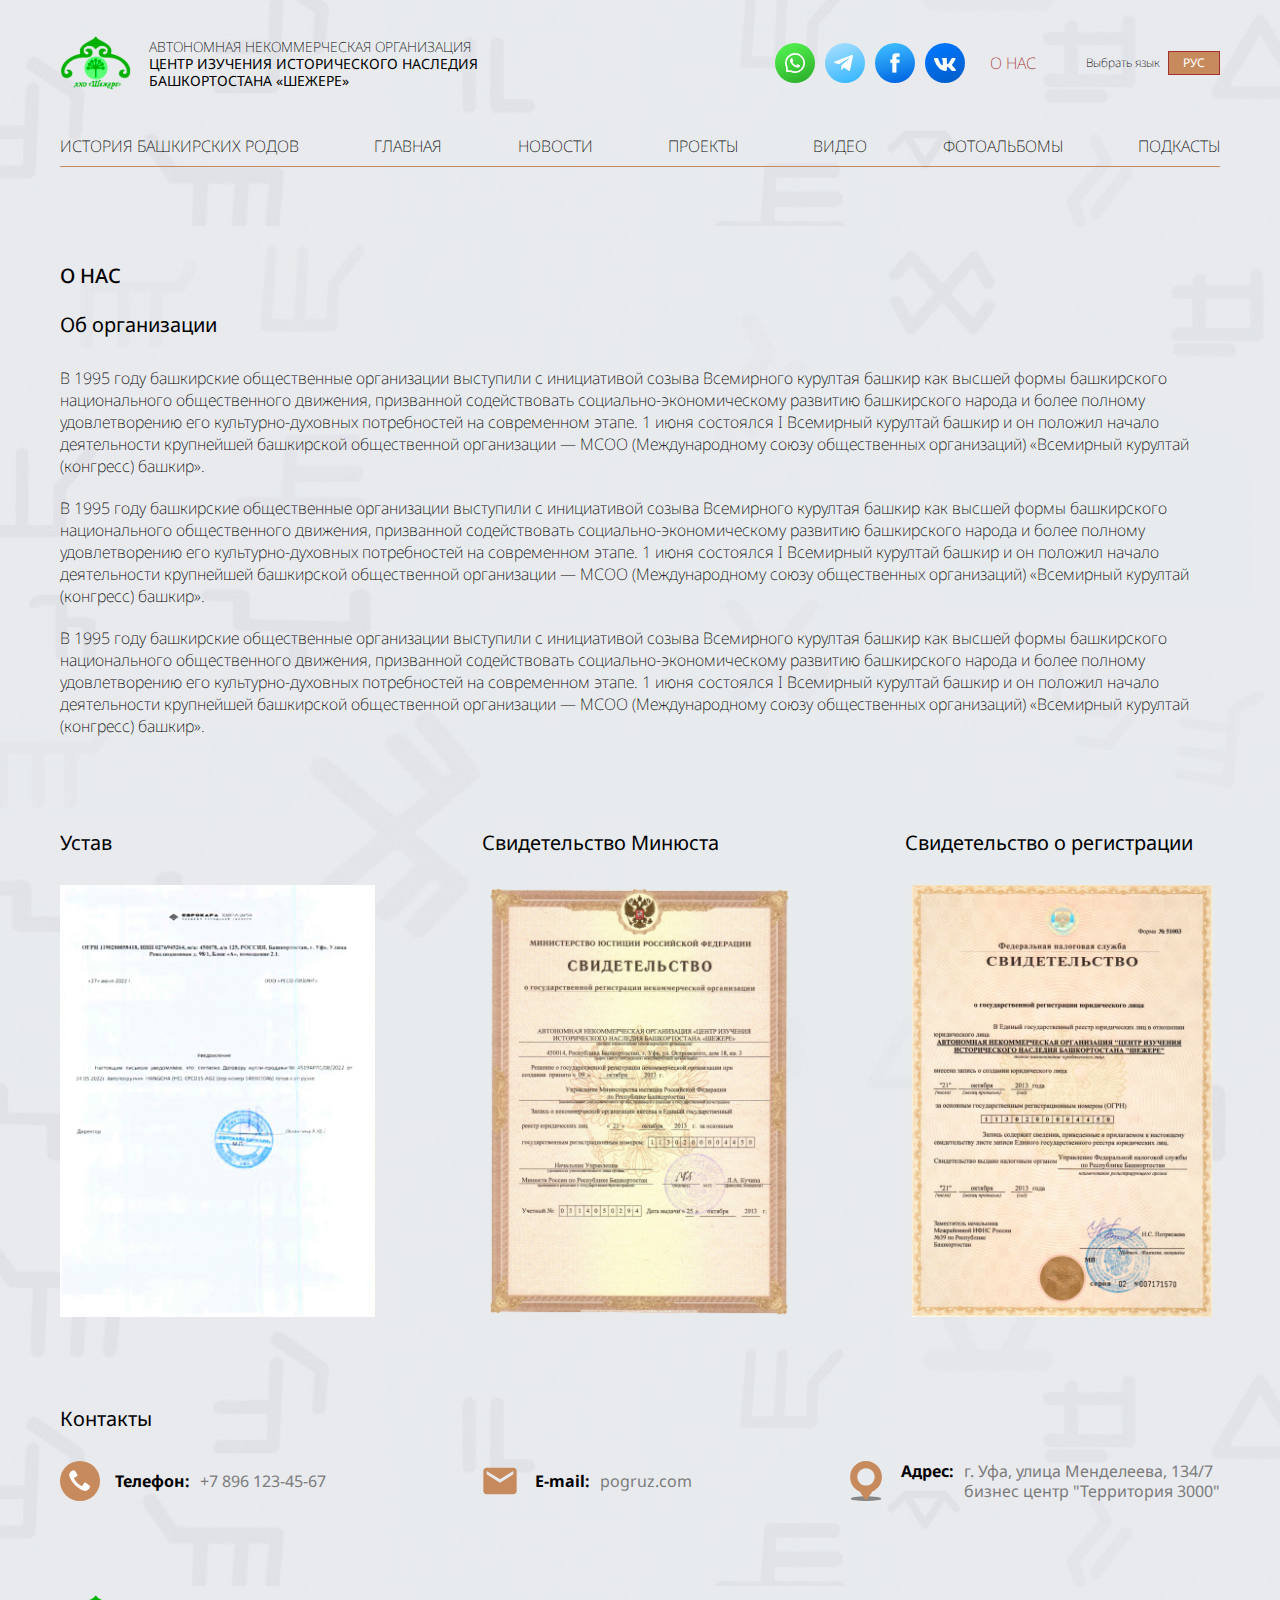
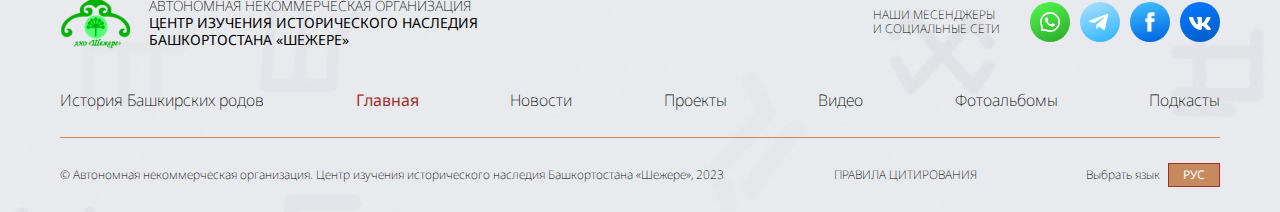
==== about.html @ 51e527a5 "Add files via upload" ====
<!DOCTYPE html>
<html lang="en">
<head>

    <title>Шежере</title>
    <meta content="width=device-width,maximum-scale=1,initial-scale=1,user-scalable=0" name="viewport">
    <meta http-equiv="Content-Type" content="text/html;charset=UTF-8" />
    <meta name="author" content="" />
    <meta name="description" content="" />
    <meta name="keywords" content="" /> 
    
    <link rel="stylesheet" href="css/main.css" media="all"/>
    <link rel="stylesheet" href="css/swiper-bundle.min.css" media="all"/>
    <link rel="stylesheet" href="css/responsive.css" media="all"/>

    <link href="favicon.ico" rel="shortcut icon"/>

</head>

<body>  

    <!-- wrapper Start -->
    <div class="wrapper">
        <!-- header Start -->
        <header class="header">
            <div class="container">
                <div class="header__top-panel">
                    <div class="logo">
                        <a href="#">
                            <span class="logo__img">
                                <img src="img/bg/logo.svg" alt="Шежере">
                            </span>
                            <span class="logo__description">
                                <span>Автономная некоммерческая организация</span>
                                <strong>Центр изучения исторического наследия<br> Башкортостана «Шежере»</strong>
                            </span>
                        </a>
                    </div>
                    <div class="header__right-col">
                        <ul class="social">
                            <li>
                                <a href="#">
                                    <img src="img/bg/whatsapp.svg" alt="whatsapp">
                                </a>
                            </li>
                            <li>
                                <a href="#">
                                    <img src="img/bg/telegram.svg" alt="telegram">
                                </a>
                            </li>
                            <li>
                                <a href="#">
                                    <img src="img/bg/facebook.svg" alt="facebook">
                                </a>
                            </li>
                            <li>
                                <a href="#">
                                    <img src="img/bg/vkontakte.svg" alt="vkontakte">
                                </a>
                            </li>
                        </ul>
                        <a href="#" class="header__link active">О нас</a>
                        <dl class="language">
                            <dt>Выбрать язык</dt>
                            <dd>
                                <a href="#">Рус</a>
                            </dd>
                        </dl>
                    </div>
                </div>
                <nav class="main-nav">
                    <ul>
                        <li>
                            <a href="#">История Башкирских родов</a>
                        </li>
                        <li>
                            <a href="#">Главная</a>
                        </li>
                        <li>
                            <a href="#">Новости</a>
                        </li>
                        <li>
                            <a href="#">Проекты</a>
                        </li>
                        <li>
                            <a href="#">Видео</a>
                        </li>
                        <li>
                            <a href="#">Фотоальбомы</a>
                        </li>
                        <li>
                            <a href="#">Подкасты</a>
                        </li>
                    </ul>
                </nav>
            </div>
        </header>
        <!-- header end -->
        <!-- page Start -->
        <main class="page">
            <div class="container">
                <h1 class="title">О нас</h1>
                <h2 class="small-title">Об организации</h2>
                <p>В 1995 году башкирские общественные организации выступили с инициативой созыва Всемирного курултая башкир как высшей формы башкирского национального общественного движения, призванной содействовать социально-экономическому развитию башкирского народа и более полному удовлетворению его культурно-духовных потребностей на современном этапе. 1 июня состоялся I Всемирный курултай башкир и он положил начало деятельности крупнейшей башкирской общественной организации — МСОО (Международному союзу общественных организаций) «Всемирный курултай (конгресс) башкир».</p>
                <p>В 1995 году башкирские общественные организации выступили с инициативой созыва Всемирного курултая башкир как высшей формы башкирского национального общественного движения, призванной содействовать социально-экономическому развитию башкирского народа и более полному удовлетворению его культурно-духовных потребностей на современном этапе. 1 июня состоялся I Всемирный курултай башкир и он положил начало деятельности крупнейшей башкирской общественной организации — МСОО (Международному союзу общественных организаций) «Всемирный курултай (конгресс) башкир».</p>
                <p class="indent-bt-big">В 1995 году башкирские общественные организации выступили с инициативой созыва Всемирного курултая башкир как высшей формы башкирского национального общественного движения, призванной содействовать социально-экономическому развитию башкирского народа и более полному удовлетворению его культурно-духовных потребностей на современном этапе. 1 июня состоялся I Всемирный курултай башкир и он положил начало деятельности крупнейшей башкирской общественной организации — МСОО (Международному союзу общественных организаций) «Всемирный курултай (конгресс) башкир».</p>
                </p>
                <div class="documents">
                    <div class="document">
                        <h3 class="small-title">Устав</h2>
                        <div class="document__photo">
                            <a href="#">
                                <img src="img/src/document-img-1.jpg" alt="Устав">
                            </a>
                        </div>
                    </div>
                    <div class="document">
                        <h3 class="small-title">Свидетельство Минюста</h2>
                        <div class="document__photo">
                            <a href="#">
                                <img src="img/src/document-img-2.png" alt="Свидетельство Минюста">
                            </a>
                        </div>
                    </div>
                    <div class="document">
                        <h3 class="small-title">Свидетельство о регистрации</h2>
                        <div class="document__photo">
                            <a href="#">
                                <img src="img/src/document-img-3.png" alt="Свидетельство о регистрации">
                            </a>
                        </div>
                    </div>
                </div>
                <h2 class="small-title">Контакты</h2>
                <div class="contacts">
                    <div class="contact-item">
                        <div class="contact-item__icon">
                            <img src="img/bg/phone.svg" alt="icon">
                        </div>
                        <dl class="contact-item__text">
                            <dt>Телефон:</dt>
                            <dd>
                                <a href="tel:+7 896 123-45-67">+7 896 123-45-67</a>
                            </dd>
                        </dl>
                    </div>
                    <div class="contact-item">
                        <div class="contact-item__icon">
                            <img src="img/bg/mail.svg" alt="icon">
                        </div>
                        <dl class="contact-item__text">
                            <dt>E-mail:</dt>
                            <dd>
                                <a href="mailto:pogruz.com">pogruz.com</a>
                            </dd>
                        </dl>
                    </div>
                    <div class="contact-item">
                        <div class="contact-item__icon">
                            <img src="img/bg/address.svg" alt="icon">
                        </div>
                        <dl class="contact-item__text">
                            <dt>Адрес:</dt>
                            <dd>г. Уфа, улица Менделеева, 134/7<br> бизнес центр "Территория 3000"</dd>
                        </dl>
                    </div>
                </div>
            </div>
        </main>
        <!-- page end -->
        <!-- footer Sart -->
        <footer class="footer">
            <div class="container">
                <div class="footer__top-panel">
                    <div class="logo">
                        <a href="#">
                            <span class="logo__img">
                                <img src="img/bg/logo.svg" alt="Шежере">
                            </span>
                            <span class="logo__description">
                                <span>Автономная некоммерческая организация</span>
                                <strong>Центр изучения исторического наследия<br> Башкортостана «Шежере»</strong>
                            </span>
                        </a>
                    </div>
                    <dl class="social-wrap">
                        <dt>Наши месенджеры<br> и социальные сети</dt>
                        <dd>
                            <ul class="social">
                                <li>
                                    <a href="#">
                                        <img src="img/bg/whatsapp.svg" alt="whatsapp">
                                    </a>
                                </li>
                                <li>
                                    <a href="#">
                                        <img src="img/bg/telegram.svg" alt="telegram">
                                    </a>
                                </li>
                                <li>
                                    <a href="#">
                                        <img src="img/bg/facebook.svg" alt="facebook">
                                    </a>
                                </li>
                                <li>
                                    <a href="#">
                                        <img src="img/bg/vkontakte.svg" alt="vkontakte">
                                    </a>
                                </li>
                            </ul>
                        </dd>
                    </dl>
                </div>
                <nav class="footer__nav">
                    <ul>
                        <li>
                            <a href="#">История Башкирских родов</a>
                        </li>
                        <li class="active">
                            <a href="#">Главная</a>
                        </li>
                        <li>
                            <a href="#">Новости</a>
                        </li>
                        <li>
                            <a href="#">Проекты</a>
                        </li>
                        <li>
                            <a href="#">Видео</a>
                        </li>
                        <li>
                            <a href="#">Фотоальбомы</a>
                        </li>
                        <li>
                            <a href="#">Подкасты</a>
                        </li>
                    </ul>
                </nav>
                <div class="footer__bottom-panel">
                    <span class="copy">© Автономная некоммерческая организация. Центр изучения исторического наследия Башкортостана «Шежере», 2023</span>
                    <a href="#" class="footer__link">Правила цитирования</a>
                    <dl class="language">
                        <dt>Выбрать язык</dt>
                        <dd>
                            <a href="#">Рус</a>
                        </dd>
                    </dl>
                </div>
            </div>
        </footer>
        <!-- footer end -->
    </div>   
    <!-- wrapper end -->

    <!-- jQuery libs -->
    <script type="text/javascript" src="js/jquery.min.js"></script>

    <!-- Plugin scripts -->
    <script type="text/javascript" src="js/swiper-bundle.min.js"></script>

    <!-- Scripts -->
    <script type="text/javascript" src="js/scripts.js"></script>

</body>

</html>
---- css/main.css ----
/* fonts */
@import url('https://fonts.googleapis.com/css2?family=Noto+Sans:wght@200;300;400;500;700&display=swap');

/* reset */
*,
*::before,
*::after {
  box-sizing: border-box;
  }

body,
h1,
h2,
h3,
h4,
p,
ul,
ol,
li,
figure,
figcaption,
blockquote,
dl,
dd {
  margin: 0;
  padding: 0;
  }

body {
  scroll-behavior: smooth;
  text-rendering: optimizeSpeed;
  line-height: 1.5;
  }

ul[class],
ol[class] {
  list-style: none;
  }

a:not([class]) {
  text-decoration-skip-ink: auto;
  text-decoration: none;
  }

a {
  color: #A3302C;
  text-decoration: none;
  transition: color .3s linear;
  }

a:hover { 
  color: #000;
  }

a:focus,
a:hover,
a:active { 
  outline: none !important;
  }

p { 
  margin: 0 0 20px;
  color: #000;
  font-size: 16px;
  line-height: 22px;
  }

p.indent-bt-big { 
  margin: 0 0 94px;
  }

b, strong { 
  font-weight: 700;
  }

button { 
  margin: 0;
  padding: 0;
  vertical-align: top;
  border: 0;
  background: none;
  border-radius: 0;
  }

button:focus,
button:hover,
button:active { 
  outline: none !important;
  }

img {
  max-width: 100%;
  display: block;
  }

article > * + * {
  margin-top: 1em;
  }

input,
button,
textarea,
select {
  font: inherit;
  }

input:focus,
input:hover,
input:active { 
  outline: none !important;
  }

fieldset { 
  margin: 0 0 20px;
  padding: 0;
  border: 0;
  }

fieldset:last-child { 
  margin: 0;
  }

iframe { vertical-align: top; }

hr { 
  margin: 15px 0;
  width: 100%;
  height: 1px;
  border: 0;
  background: #e5ecdd;
  }

@media (prefers-reduced-motion: reduce) {
  * {
    animation-duration: 0.01ms !important;
    animation-iteration-count: 1 !important;
    transition-duration: 0.01ms !important;
    scroll-behavior: auto !important;
    }
  }

.text-left { text-align: left; }

.text-center { text-align: center; }

.text-right { text-align: right; }

/* container */
.container {
  margin-right: auto;
  margin-left: auto;
  padding-right: 15px;
  padding-left: 15px;
  width: 100%;
  }

@media (min-width: 767px) {
  .container {
    max-width: 767px;
    }
  }

@media (min-width: 1024px) {
  .container {
    max-width: 1024px;
    }
  }

@media (min-width: 1190px) {
  .container {
    max-width: 1190px;
    }
  }

/* body */
body { 
  min-width: 320px;
  color: #000;
  font: 16px 'Noto Sans', sans-serif;
  font-weight: 200;
  line-height: 20px;
  -webkit-text-size-adjust: none;
  -moz-text-size-adjust: none;
  -ms-text-size-adjust: none;
  text-size-adjust: none;
  }

/* wrapper */
.wrapper { 
  background: url(../img/bg/site-bg.jpg) center repeat;
  overflow: hidden;
  }

/* header__top-panel */
.header__top-panel { 
  display: flex;
  justify-content: space-between;
  align-items: center;
  margin: 0 0 45px;
  padding: 35px 0 0;
  }

/* logo */
.logo a { 
  display: flex;
  align-items: center;
  color: #000;
  font-size: 14px;
  text-transform: uppercase;
  line-height: 17px;
  }

.logo__img { 
  flex-shrink: 0;
  margin: 0 17px 0 0;
  }

.logo__img img { 
  width: 100%;
  }

.logo__description span { 
  display: block;
  font-weight: 200;
  }

.logo__description strong { 
  display: block;
  font-weight: 400;
  }

/* header__mob-btn */
.header__mob-btn { 
  display: none;
  }

/* header__right-col */
.header__right-col { 
  display: flex;
  align-items: center;
  }

/* social */
.social { 
  display: flex;
  gap: 0 10px;
  }

.header__right-col .social { 
  margin: 0 25px 0 0;
  }

.social li { 
  width: 40px;
  }

.social a { 
  transition: .3s opacity;
  }

.social a:hover { 
  opacity: 0.8;
  }

.social img { 
  width: 100%;
  }

/* header__link */
.header__link { 
  display: block;
  color: #000;
  font-size: 16px;
  text-transform: uppercase;
  line-height: 20px;
  }

.header__right-col .header__link { 
  margin: 0 50px 0 0;
  }

.header__link:hover { 
  color: #A3302C;
  }

.header__link.active { 
  color: #A3302C;
  }

/* language */
.language { 
  display: flex;
  align-items: center;
  gap: 0 8px;
  }

.language dt { 
  font-size: 12px;
  font-weight: 200;
  }

.language dd { 
  padding: 4px 14px;
  color: #fff;
  font-size: 12px;
  font-weight: 400;
  text-transform: uppercase;
  line-height: 14px;
  border: 1px solid #A3302C;
  background: #C78A5D;
  }

.language dd a { 
  color: #fff;
  }

/* main-nav */
.main-nav { 
  padding: 0 0 10px;
  border-bottom: 1px solid #C78A5D;
  }

.main-nav ul { 
  display: flex;
  justify-content: space-between;
  align-items: center;
  list-style: none;
  }

.main-nav li { 
  position: relative;
  font-size: 16px;
  text-transform: uppercase;
  line-height: 20px;
  }

.main-nav li:after { 
  position: absolute;
  display: block;
  width: 100%;
  height: 13px;
  left: 0;
  bottom: -17px;
  background: #A3302C;
  content: "";
  opacity: 0;
  transition: .3s opacity;
  }

.main-nav li:hover:after,
.main-nav li.active:after { 
  opacity: 1;
  }

.main-nav a { 
  color: #000;
  }

/* page */
.page { 
  padding: 97px 0 93px;
  }

/* col-wrap */
.col-wrap { 
  display: flex;
  }

/* sidebar */
.sidebar { 
  flex-shrink: 0;
  margin: 0 25px 0 0;
  width: 304px;
  }

.sidebar_big-size { 
  margin: 0 45px 0 0;
  width: 345px;
  }

/* title */
.title { 
  margin: 0 0 25px;
  font-size: 20px;
  font-weight: 500;
  text-transform: uppercase;
  line-height: 24px;
  }

.title_indent-bt-big { 
  margin: 0 0 60px;
  }

/* small-title */
.small-title { 
  margin: 0 0 30px;
  font-size: 20px;
  font-weight: 400;
  line-height: 24px;
  }

/* link-panel */
.link-panel { 
  display: flex;
  justify-content: flex-end;
  margin: 0 0 65px;
  }

.link-panel_indent-bt-sm { 
  margin: 0 0 26px;
  }

.link-panel_indent-bt-none { 
  margin: 0;
  }

/* gl-link */
.gl-link { 
  position: relative;
  display: inline-block;
  vertical-align: top;
  color: #000;
  font-size: 12px;
  font-weight: 200;
  line-height: 14px;
  }

.gl-link:after { 
  position: absolute;
  display: block;
  width: 100%;
  height: 1px;
  left: 0;
  bottom: -5px;
  background: #C78A5D;
  content: "";
  transition: .3s opacity;
  }

.gl-link:hover:after { 
  opacity: 0;
  }

/* news */
.news { 
  margin: 0 0 15px;
  }

/* news-item */
.news-item { 
  display: flex;
  margin: 0 0 25px;
  background: #fff;
  }

.news-item:last-child { 
  margin: 0;
  }

.news-item__photo { 
  flex-shrink: 0;
  width: 80px;
  }

.news-item__photo img { 
  width: 100%;
  }

.news-item__description { 
  display: flex;
  flex-direction: column;
  justify-content: space-between;
  gap: 10px 0;
  padding: 5px 10px 8px;
  }

.news-item__title {
  font-size: 12px; 
  font-weight: 300;
  line-height: 14px;
  }

.news-item__title a { 
  color: #000;
  }

.news-item__title a:hover { 
  color: #A3302C;
  }

.news-item__bottom-panel { 
  display: flex;
  justify-content: space-between;
  align-items: center;
  }

/* date */
.date { 
  display: block;
  font-size: 12px;
  line-height: 14px;
  }

/* comments */
.comments { 
  position: relative;
  display: block;
  padding: 0 16px 0 0;
  font-size: 10px;
  line-height: 12px;
  }

.comments:after { 
  position: absolute;
  display: block;
  width: 12px;
  height: 10px;
  top: 50%;
  right: 0;
  transform: translateY(-50%);
  background: url(../img/bg/comment.svg) center repeat;
  content: "";
  }

/* photo-item */
.photo-item__img { 
  margin: 0 0 10px;
  }

.photo-item__img img { 
  width: 100%;
  }

.photo-item__title {
  margin: 0;
  font-size: 14px;
  font-weight: 300;
  line-height: 18px;
  }

.photo-item__title a { 
  color: #000;
  }

.photo-item__title a:hover { 
  color: #A3302C;
  }

/* mov-item */
.mov-item__poster { 
  margin: 0 0 10px;
  }

.mov-item__poster a {
  position: relative; 
  display: block;
  }

.mov-item__poster a:before { 
  position: absolute;
  display: block;
  width: 71px;
  height: 71px;
  top: 50%;
  left: 50%;
  transform: translate(-50%, -50%);
  background: url(../img/bg/play.svg) center no-repeat #fff;
  border-radius: 100%;
  content: "";
  transition: .3s opacity;
  }

.mov-item__poster a:hover:before { 
  opacity: 0.9;
  }

.mov-item__poster img { 
  width: 100%;
  }

.mov-item__title { 
  font-size: 14px;
  font-weight: 400;
  text-transform: uppercase;
  line-height: 18px;
  }

.mov-item__title a { 
  color: #000;
  }

.mov-item__title a:hover { 
  color: #A3302C;
  }

/* publications */
.publications { 
  display: grid;
  grid-template-columns: repeat(2, 1fr);
  gap: 10px 14px;
  }

.publication-item__photo { 
  margin: 0 0 10px;
  }

.publication-item__photo img { 
  width: 100%;
  }

.publication-item__link { 
  display: block;
  font-size: 12px;
  line-height: 14px;
  }

.publication-item__link a { 
  color: #000;
  }

.publication-item__link a:hover { 
  color: #A3302C;
  }

/* main-content */
.main-content { 
  flex-grow: 1;
  }

/* project */
.project { 
  margin: 0 0 24px;
  }

.project__photo img { 
  width: 100%;
  }

.project__description {
  padding: 20px 15px; 
  background: #fff;
  }

.project__title { 
  margin: 0 0 25px;
  font-size: 20px;
  font-weight: 400;
  line-height: 24px;
  }

.project__title a { 
  color: #000;
  }

.project__title a:hover { 
  color: #A3302C;
  }

.project__panel { 
  display: flex;
  justify-content: space-between;
  align-items: center;
  }

.project__info { 
  display: flex;
  align-items: center;
  gap: 0 20px;
  }

.time { 
  display: block;
  font-size: 12px;
  font-weight: 200;
  line-height: 14px;
  }

.project .comments { 
  font-size: 12px;
  }

.project__link { 
  display: inline-block;
  vertical-align: top;
  color: #000;
  font-size: 12px;
  font-weight: 300;
  line-height: 14px;
  }

.project__link:hover { 
  color: #A3302C;
  }

/* info-item */
.info-item { 
  display: flex;
  margin: 0 0 36px;
  background: #fff;
  }

.info-item__photo {
  flex-shrink: 0; 
  width: 145px;
  }

.info-item__photo img { 
  width: 100%;
  }

.info-item__description { 
  padding: 15px 20px 15px 25px;
  }

.info-item__title { 
  margin: 0 0 10px;
  font-size: 14px;
  font-weight: 400;
  line-height: 17px;
  }

.info-item__title a { 
  color: #000;
  }

.info-item__title a:hover { 
  color: #A3302C;
  }

.info-item p { 
  margin: 0 0 13px;
  font-size: 12px;
  font-weight: 200;
  line-height: 14px;
  }

.info-item__panel { 
  display: flex;
  justify-content: space-between;
  align-items: center;
  }

.info-item__right-col { 
  display: flex;
  align-items: center;
  }

.info-item .date { 
  margin: 0 38px 0 0;
  }

.info-item .time { 
  margin: 0 18px 0 0;
  }

.info-item .comments { 
  font-size: 12px;
  }

/* btn-panel */
.btn-panel { 
  display: flex;
  justify-content: flex-end;
  margin: 0 0 86px;
  }

.btn-panel_indent-bt-none { 
  margin: 0;
  }

/* btn */
.btn { 
  display: inline-block;
  vertical-align: top;
  padding: 9px 20px;
  min-width: 232px;
  color: #fff;
  font-size: 12px;
  font-weight: 400;
  line-height: 14px;
  text-align: center;
  border: 1px solid #A3302C;
  background: #A3302C;
  transition: .3s background;
  }

.btn:hover { 
  color: #fff;
  background: #bf4642;
  }

.btn_orange-color { 
  background: #C78A5D;
  }

.btn_orange-color:hover { 
  background: #d59d73;
  }

/* partners */
.partners { 
  padding: 60px 0 0;
  }

.partners-slider-wrap { 
  position: relative;
  background: rgba(255, 255, 255, 0.7);
  }

.partners-slider-wrap:before { 
  position: absolute;
  display: block;
  width: 5000px;
  height: 100%;
  top: 0;
  left: -5000px;
  background: rgba(255, 255, 255, 0.7);
  content: "";
  }

.partners-slider-wrap:after { 
  position: absolute;
  display: block;
  width: 5000px;
  height: 100%;
  top: 0;
  right: -5000px;
  background: rgba(255, 255, 255, 0.7);
  content: "";
  }

/* partners-slider */
.partners-slider.swiper { 
  padding: 48px 68px 32px;
  }

.partners-slider .swiper-button-next,
.partners-slider .swiper-button-prev { 
  width: 15px;
  height: 29px;
  }

.partners-slider .swiper-button-prev { 
  left: 0;
  }

.partners-slider .swiper-button-next { 
  right: 0; 
  }

.partners-slider .swiper-button-next:after,
.partners-slider .swiper-button-prev:after { 
  display: none;
  }

.partners-slider .swiper-button-next span:before,
.partners-slider .swiper-button-prev span:before {
  position: absolute;
  display: block;
  width: 100%;
  height: 100%;
  top: 0;
  left: 0;
  content: "";
  transition: .3s opacity;
  }

.partners-slider .swiper-button-prev span:before { 
  background: url(../img/bg/partners-slider-l-arrow.svg) center no-repeat;
  border-radius: 100%;
  }

.partners-slider .swiper-button-next span:before { 
  background: url(../img/bg/partners-slider-r-arrow.svg) center no-repeat;
  border-radius: 100%;
  }

.partners-slider .swiper-button-next:hover span:before,
.partners-slider .swiper-button-prev:hover span:before {
  opacity: 0;
  }

.partners-slider .swiper-button-next span:after,
.partners-slider .swiper-button-prev span:after {
  position: absolute;
  display: block;
  width: 100%;
  height: 100%;
  top: 0;
  left: 0;
  content: "";
  opacity: 0;
  transition: .3s opacity;
  }

.partners-slider .swiper-button-next:hover span:after,
.partners-slider .swiper-button-prev:hover span:after {
  opacity: 1;
  }

.partners-slider .swiper-button-prev span:after { 
  background: url(../img/bg/partners-slider-l-arrow-r.svg) center no-repeat;
  border-radius: 100%;
  }

.partners-slider .swiper-button-next span:after { 
  background: url(../img/bg/partners-slider-r-arrow-r.svg) center no-repeat;
  border-radius: 100%;
  }

.partners-slider__logo { 
  margin: 0 auto 25px;
  width: 105px;
  }

.partners-slider__logo img { 
  width: 100%;
  }

.partners-slider__title { 
  display: block;
  font-size: 12px;
  text-align: center;
  line-height: 14px;
  }

/* photo-albums */
.photo-albums { 
  display: grid;
  grid-template-columns: repeat(3, 1fr);
  gap: 26px 26px;
  }

.album-item__photo img { 
  width: 100%;
  }

.album-item__description { 
  padding: 15px;
  background: #fff;
  }

.album-item__title { 
  display: block;
  margin: 0 0 30px;
  font-size: 14px;
  font-weight: 400;
  line-height: 20px;
  }

.album-item__title a { 
  color: #000;
  }

.album-item__title a:hover { 
  color: #A3302C;
  }

.album-item__panel { 
  display: flex;
  justify-content: space-between;
  }

.album-item__panel span { 
  display: block;
  font-size: 14px;
  font-weight: 200;
  line-height: 18px;
  }

/* gallery */
.gallery { 
  display: grid;
  grid-template-columns: repeat(4, 1fr);
  gap: 26px 26px;
  }

.gallery-item img { 
  width: 100%;
  }

/* info */
.info { 
  margin: 0 0 90px;
  }

/* news-list */
.news-list .info:last-child { 
  margin: 0;
  }

/* info-slider */
.info-slider-wrap { 
  position: relative;
  padding: 0 43px;
  }

.info-slider-wrap .swiper-button-next,
.info-slider-wrap .swiper-button-prev { 
  width: 15px;
  height: 29px;
  }

.info-slider-wrap .swiper-button-prev { 
  left: 0;
  }

.info-slider-wrap .swiper-button-next { 
  right: 0;
  }

.info-slider-wrap .swiper-button-next:after,
.info-slider-wrap .swiper-button-prev:after { 
  display: none;
  }

.info-slider-wrap .swiper-button-next span:before,
.info-slider-wrap .swiper-button-prev span:before {
  position: absolute;
  display: block;
  width: 100%;
  height: 100%;
  top: 0;
  left: 0;
  content: "";
  transition: .3s opacity;
  }

.info-slider-wrap .swiper-button-prev span:before { 
  background: url(../img/bg/partners-slider-l-arrow.svg) center no-repeat;
  border-radius: 100%;
  }

.info-slider-wrap .swiper-button-next span:before { 
  background: url(../img/bg/partners-slider-r-arrow.svg) center no-repeat;
  border-radius: 100%;
  }

.info-slider-wrap .swiper-button-next:hover span:before,
.info-slider-wrap .swiper-button-prev:hover span:before {
  opacity: 0;
  }

.info-slider-wrap .swiper-button-next span:after,
.info-slider-wrap .swiper-button-prev span:after {
  position: absolute;
  display: block;
  width: 100%;
  height: 100%;
  top: 0;
  left: 0;
  content: "";
  opacity: 0;
  transition: .3s opacity;
  }

.info-slider-wrap .swiper-button-next:hover span:after,
.info-slider-wrap .swiper-button-prev:hover span:after {
  opacity: 1;
  }

.info-slider-wrap .swiper-button-prev span:after { 
  background: url(../img/bg/partners-slider-l-arrow-r.svg) center no-repeat;
  border-radius: 100%;
  }

.info-slider-wrap .swiper-button-next span:after { 
  background: url(../img/bg/partners-slider-r-arrow-r.svg) center no-repeat;
  border-radius: 100%;
  }

.info-slider img { 
  width: 100%;
  }

/* info__poster */
.info__poster { 
  position: relative;
  }

.info__poster_black-overlay:before { 
  position: absolute;
  display: block;
  width: 100%;
  height: 100%;
  top: 0;
  left: 0;
  background: #000;
  opacity: 0.4;
  content: "";
  }

.info__poster img { 
  width: 100%;
  }

/* play-btn */
.play-btn { 
  position: absolute;
  display: block;
  width: 156px;
  height: 156px;
  top: 50%;
  left: 50%;
  transform: translate(-50%, -50%);
  background: url(../img/bg/play-big.svg) 60px center no-repeat #fff;
  border-radius: 100%;
  transition: .3s opacity;
  }

.play-btn:hover { 
  opacity: 0.9;
  }

.play-btn_sm-size { 
  width: 50px;
  height: 50px;
  background-position: 18px center;
  background-size: 18px;
  }

/* info__description */
.info__description {
  padding: 30px 30px 50px; 
  background: #fff;
  }

.news-list .info__description { 
  margin: 0 43px;
  }

/* info__title */
.info__title { 
  margin: 0 0 30px;
  font-size: 20px;
  font-weight: 400;
  line-height: 24px;
  }

.info__title a { 
  color: #000;
  }

.info__title a:hover { 
  color: #A3302C;
  }

/* info p */
.info p { 
  margin: 0 0 20px;
  font-size: 14px;
  line-height: 20px;
  }

/* info__top-panel */
.info__top-panel { 
  display: flex;
  margin: 0 0 10px;
  gap: 0 25px;
  padding: 10px 0 0;
  }

.info__top-panel span { 
  display: block;
  font-size: 14px;
  line-height: 18px;
  }

/* info__md-panel */
.info__md-panel { 
  display: flex;
  justify-content: space-between;
  align-items: center;
  margin: 0 0 47px;
  padding: 15px 0 0;
  }

/* info__author */
.info__author { 
  display: block;
  font-size: 14px;
  font-weight: 300;
  font-style: italic;
  line-height: 20px;
  }

/* info__text */
.info__text { 
  display: block;
  font-size: 14px;
  line-height: 20px;
  }

/* info__bottom-panel */
.info__bottom-panel { 
  display: flex;
  justify-content: space-between;
  align-items: center;
  }

.info__left-col { 
  display: flex;
  align-items: center;
  }

.info .comments { 
  margin: 0 26px 0 0;
  padding: 0 21px 0 0;
  font-size: 16px;
  line-height: 20px;
  }

.info .comments:after { 
  width: 17px;
  height: 18px;
  background: url(../img/bg/comment-b.svg) center no-repeat;
  background-size: 100%;
  }

.info .gl-link { 
  font-size: 16px;
  line-height: 20px;
  }

/* social-panel */
.social-panel { 
  display: flex;
  align-items: center;
  }

.social-panel_pos-right { 
  justify-content: flex-end;
  }

.social-panel_indent-bt { 
  margin: 0 0 117px;
  }

.social-panel .social { 
  margin: 0 15px 0 0;
  }

.social-panel__link { 
  display: inline-block;
  vertical-align: top;
  color: #000;
  font-size: 16px;
  line-height: 20px;
  }

.social-panel__link:hover { 
  color: #A3302C;
  }

/* mov-slider */
.mov-slider-wrap {
  position: relative; 
  padding: 0 28px;
  }

.mov-slider-wrap .swiper-button-next,
.mov-slider-wrap .swiper-button-prev { 
  width: 15px;
  height: 29px;
  }

.mov-slider-wrap .swiper-button-prev { 
  left: 0;
  }

.mov-slider-wrap .swiper-button-next { 
  right: 0;
  }

.mov-slider-wrap .swiper-button-next:after,
.mov-slider-wrap .swiper-button-prev:after { 
  display: none;
  }

.mov-slider-wrap .swiper-button-next span:before,
.mov-slider-wrap .swiper-button-prev span:before {
  position: absolute;
  display: block;
  width: 100%;
  height: 100%;
  top: 0;
  left: 0;
  content: "";
  transition: .3s opacity;
  }

.mov-slider-wrap .swiper-button-prev span:before { 
  background: url(../img/bg/partners-slider-l-arrow.svg) center no-repeat;
  border-radius: 100%;
  }

.mov-slider-wrap .swiper-button-next span:before { 
  background: url(../img/bg/partners-slider-r-arrow.svg) center no-repeat;
  border-radius: 100%;
  }

.mov-slider-wrap .swiper-button-next:hover span:before,
.mov-slider-wrap .swiper-button-prev:hover span:before {
  opacity: 0;
  }

.mov-slider-wrap .swiper-button-next span:after,
.mov-slider-wrap .swiper-button-prev span:after {
  position: absolute;
  display: block;
  width: 100%;
  height: 100%;
  top: 0;
  left: 0;
  content: "";
  opacity: 0;
  transition: .3s opacity;
  }

.mov-slider-wrap .swiper-button-next:hover span:after,
.mov-slider-wrap .swiper-button-prev:hover span:after {
  opacity: 1;
  }

.mov-slider-wrap .swiper-button-prev span:after { 
  background: url(../img/bg/partners-slider-l-arrow-r.svg) center no-repeat;
  border-radius: 100%;
  }

.mov-slider-wrap .swiper-button-next span:after { 
  background: url(../img/bg/partners-slider-r-arrow-r.svg) center no-repeat;
  border-radius: 100%;
  }

/* video-item */
.video-item { 
  background: #fff;
  }

.video-item__poster { 
  position: relative;
  }

.video-item__poster:before { 
  position: absolute;
  display: block;
  width: 100%;
  height: 100%;
  top: 0;
  left: 0;
  background: #000;
  opacity: 0.4;
  content: "";
  }

.video-item__description { 
  padding: 15px;
  background: #fff;
  }

.video-item__title { 
  display: block;
  font-size: 14px;
  font-weight: 400;
  line-height: 18px;
  }

.video-item__title a { 
  color: #000;
  }

.video-item__title a:hover { 
  color: #A3302C;
  }

/* info-list */
.info-list .info { 
  margin: 0 0 90px;
  }

.info-list .info:last-child { 
  margin: 0;
  }

/* history */
.history { 
  display: grid;
  grid-template-columns: repeat(2, 1fr);
  gap: 30px 30px;
  margin: 0 0 25px;
  }

.history-item__poster { 
  margin: 0 0 10px;
  }

.history-item__poster img { 
  width: 100%;
  }

.history-item__link { 
  display: inline-block;
  vertical-align: top;
  color: #000;
  font-size: 16px;
  font-weight: 400;
  line-height: 20px;
  }

.history-item__link:hover { 
  color: #A3302C;
  }

/* sidebar-nav */
.sidebar-nav { 
  padding: 50px 50px 36px;
  background: #fff;
  }

.sidebar-nav__list { 
  margin: 0 0 25px;
  }

.sidebar-nav__list ul { 
  list-style: none;
  }

.sidebar-nav__list li { 
  margin: 0 0 25px;
  font-size: 20px;
  font-weight: 400;
  line-height: 24px;
  }

.sidebar-nav__list li:last-child { 
  margin: 0;
  }

.sidebar-nav__list .active { 
  font-weight: 700;
  }

.sidebar-nav__list a { 
  color: #000;
  }

.sidebar-nav__list a:hover { 
  color: #A3302C;
  }

.sidebar-nav__list .active a { 
  color: #A3302C;
  }

/* documents */
.documents { 
  display: grid;
  grid-template-columns: repeat(3, 1fr);
  gap: 30px 107px;
  margin: 0 0 90px;
  }

.document__photo img { 
  width: 100%;
  }

/* contacts */
.contacts { 
  display: flex;
  justify-content: space-between;
  align-items: center;
  }

.contact-item { 
  display: flex;
  align-items: center;
  }

.contact-item__icon { 
  flex-shrink: 0;
  margin: 0 15px 0 0;
  width: 40px;
  }

.contact-item__icon img { 
  width: 100%;
  }

.contact-item__text { 
  display: flex;
  gap: 10px 10px;
  }

.contact-item__text dt { 
  font-size: 16px;
  font-weight: 700;
  line-height: 20px;
  }

.contact-item__text dd {  
  color: #7C7C7C;
  font-size: 16px;
  font-weight: 400;
  line-height: 20px;
  }

.contact-item__text dd a { 
  color: #7C7C7C;
  }

/* footer__top-panel */
.footer__top-panel { 
  display: flex;
  justify-content: space-between;
  align-items: center;
  margin: 0 0 40px;
  }

/* social-wrap */
.social-wrap { 
  display: flex;
  align-items: center;
  gap: 0 15px;
  }

.social-wrap dt { 
  margin: 0 15px 0 0;
  font-size: 12px;
  font-weight: 200;
  text-transform: uppercase;
  line-height: 14px;
  }

/* footer__nav */
.footer__nav { 
  margin: 0 0 25px;
  padding: 0 0 27px;
  border-bottom: 1px solid #C78A5D;
  }

.footer__nav ul { 
  display: flex;
  justify-content: space-between;
  align-items: center;
  list-style: none;
  }

.footer__nav li { 
  font-size: 16px;
  line-height: 20px;
  }

.footer__nav a { 
  color: #000;
  }

.footer__nav a:hover { 
  color: #A3302C;
  }

.footer__nav li.active a { 
  color: #A3302C;
  font-weight: 400;
  }

/* footer__bottom-panel */
.footer__bottom-panel { 
  display: flex;
  justify-content: space-between;
  align-items: center;
  padding: 0 0 25px;
  }

/* copy */
.copy { 
  display: block;
  font-size: 12px;
  line-height: 14px;
  }

/* footer__link */
.footer__link { 
  display: block;
  color: #000;
  font-size: 12px;
  text-transform: uppercase;
  line-height: 14px;
  }

.footer__link:hover { 
  color: #A3302C;
  }
---- css/responsive.css ----
@media (max-width: 1326px) {
  
}
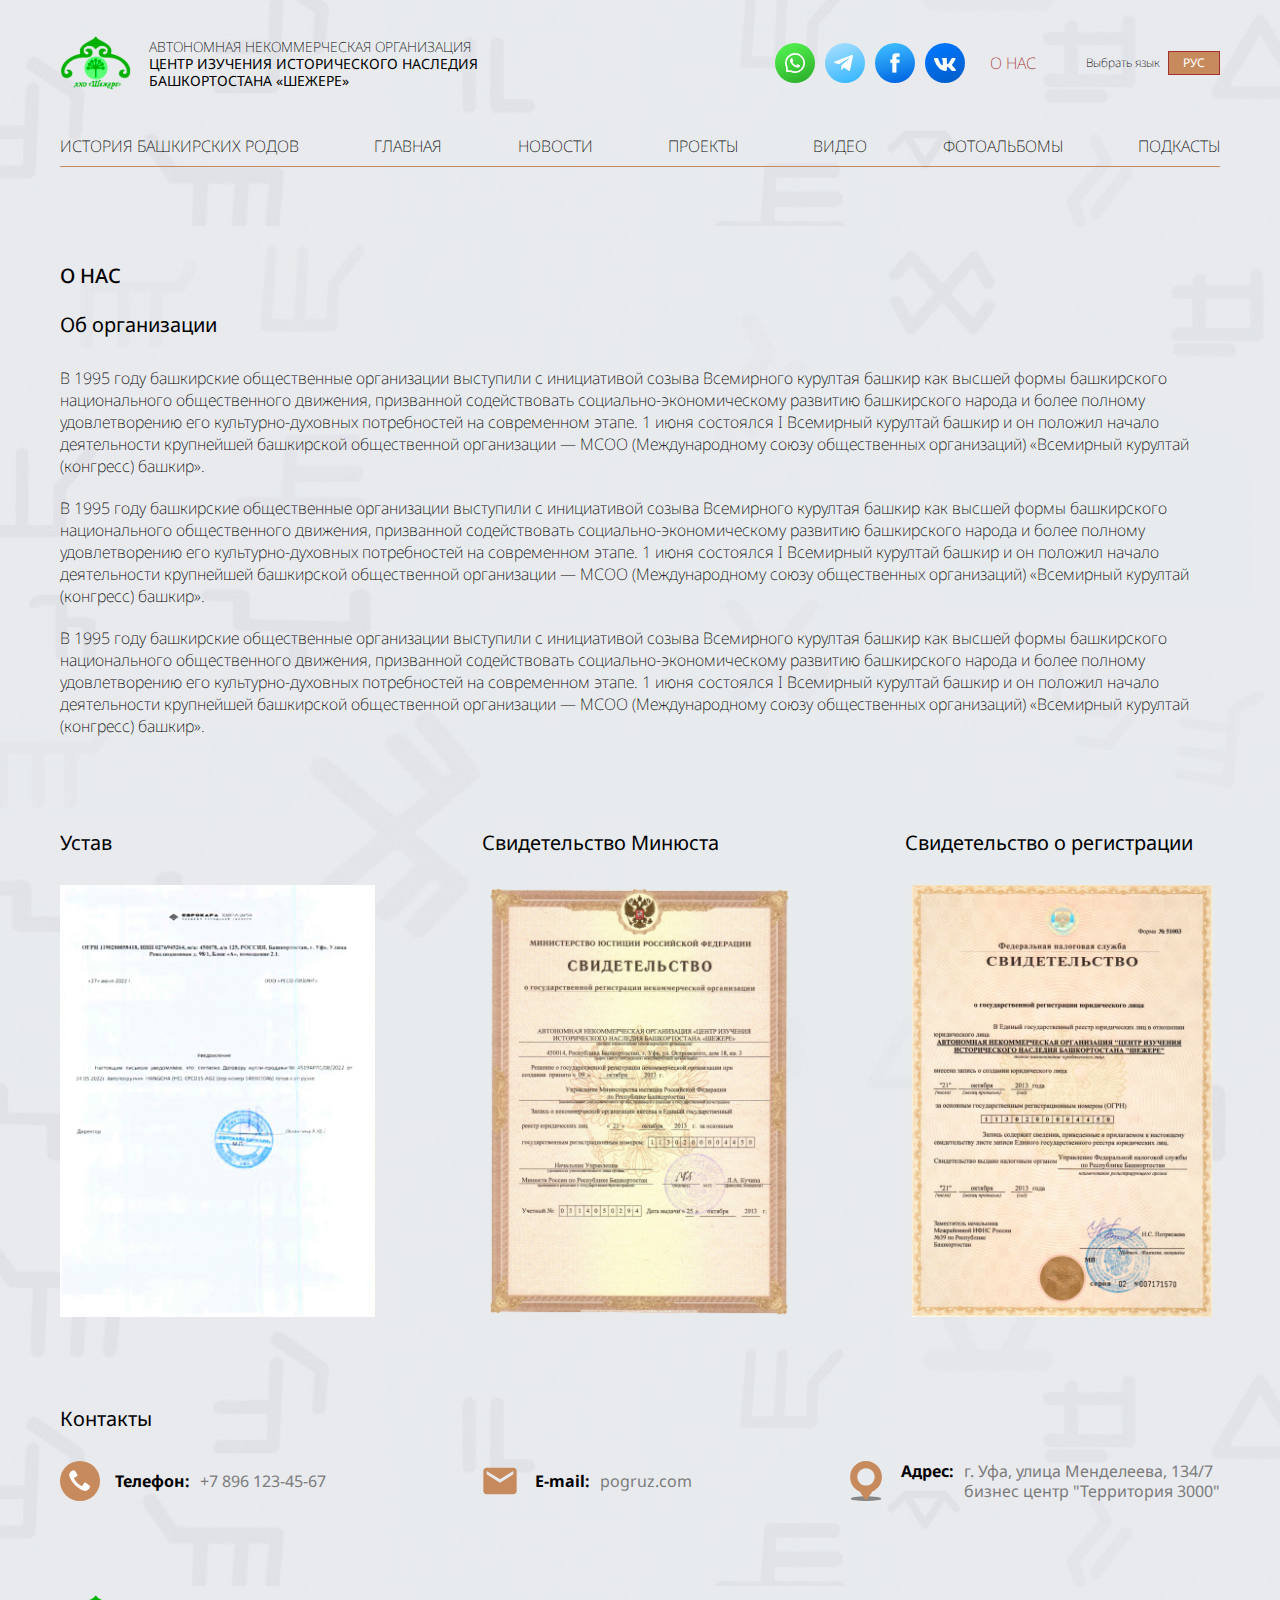
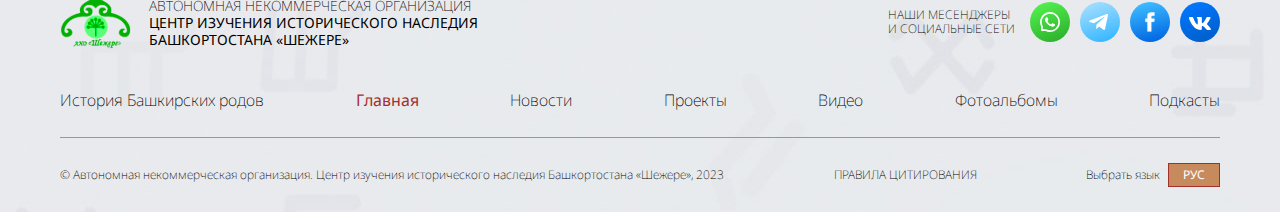
==== commit f1509926: "Add files via upload" ====
--- a/about.html
+++ b/about.html
@@ -11,6 +11,7 @@
     
     <link rel="stylesheet" href="css/main.css" media="all"/>
     <link rel="stylesheet" href="css/swiper-bundle.min.css" media="all"/>
+    <link rel="stylesheet" href="css/fancybox.min.css" media="all"/>
     <link rel="stylesheet" href="css/responsive.css" media="all"/>
 
     <link href="favicon.ico" rel="shortcut icon"/>
@@ -36,6 +37,11 @@
                             </span>
                         </a>
                     </div>
+                    <div class="menu-btn">
+                        <span></span>
+                        <span></span>
+                        <span></span>
+                    </div>
                     <div class="header__right-col">
                         <ul class="social">
                             <li>
@@ -68,31 +74,64 @@
                         </dl>
                     </div>
                 </div>
-                <nav class="main-nav">
-                    <ul>
-                        <li>
-                            <a href="#">История Башкирских родов</a>
-                        </li>
-                        <li>
-                            <a href="#">Главная</a>
-                        </li>
-                        <li>
-                            <a href="#">Новости</a>
-                        </li>
-                        <li>
-                            <a href="#">Проекты</a>
-                        </li>
-                        <li>
-                            <a href="#">Видео</a>
-                        </li>
-                        <li>
-                            <a href="#">Фотоальбомы</a>
-                        </li>
-                        <li>
-                            <a href="#">Подкасты</a>
-                        </li>
-                    </ul>
-                </nav>
+                <div class="header__bottom-panel">
+                    <nav class="main-nav">
+                        <ul>
+                            <li>
+                                <a href="#">История Башкирских родов</a>
+                            </li>
+                            <li>
+                                <a href="#">Главная</a>
+                            </li>
+                            <li>
+                                <a href="#">Новости</a>
+                            </li>
+                            <li>
+                                <a href="#">Проекты</a>
+                            </li>
+                            <li>
+                                <a href="#">Видео</a>
+                            </li>
+                            <li>
+                                <a href="#">Фотоальбомы</a>
+                            </li>
+                            <li>
+                                <a href="#">Подкасты</a>
+                            </li>
+                        </ul>
+                    </nav>
+                    <div class="header__mob-panel">
+                        <ul class="social">
+                            <li>
+                                <a href="#">
+                                    <img src="img/bg/whatsapp.svg" alt="whatsapp">
+                                </a>
+                            </li>
+                            <li>
+                                <a href="#">
+                                    <img src="img/bg/telegram.svg" alt="telegram">
+                                </a>
+                            </li>
+                            <li>
+                                <a href="#">
+                                    <img src="img/bg/facebook.svg" alt="facebook">
+                                </a>
+                            </li>
+                            <li>
+                                <a href="#">
+                                    <img src="img/bg/vkontakte.svg" alt="vkontakte">
+                                </a>
+                            </li>
+                        </ul>
+                        <a href="#" class="header__link">О нас</a>
+                        <dl class="language">
+                            <dt>Выбрать язык</dt>
+                            <dd>
+                                <a href="#">Рус</a>
+                            </dd>
+                        </dl>
+                    </div>
+                </div>
             </div>
         </header>
         <!-- header end -->
@@ -257,6 +296,7 @@
 
     <!-- Plugin scripts -->
     <script type="text/javascript" src="js/swiper-bundle.min.js"></script>
+    <script type="text/javascript" src="js/fancybox.min.js"></script>
 
     <!-- Scripts -->
     <script type="text/javascript" src="js/scripts.js"></script>
--- a/css/main.css
+++ b/css/main.css
@@ -160,12 +160,6 @@
     }
   }
 
-@media (min-width: 1024px) {
-  .container {
-    max-width: 1024px;
-    }
-  }
-
 @media (min-width: 1190px) {
   .container {
     max-width: 1190px;
@@ -213,6 +207,7 @@
 .logo__img { 
   flex-shrink: 0;
   margin: 0 17px 0 0;
+  width: 72px;
   }
 
 .logo__img img { 
@@ -229,9 +224,51 @@
   font-weight: 400;
   }
 
-/* header__mob-btn */
-.header__mob-btn { 
+/* menu-btn */
+.menu-btn { 
+  position: relative;
   display: none;
+  width: 30px;
+  height: 21px;
+  cursor: pointer;
+  }
+
+.menu-btn span { 
+  position: absolute;
+  display: block;
+  width: 30px;
+  height: 3px;
+  left: 0;
+  background: #000;
+  border-radius: 3px;
+  cursor: pointer;
+  transition: top 0.4s cubic-bezier(0.79, 0.21, 0.06, 0.81), transform 0.4s cubic-bezier(0.79, 0.21, 0.06, 0.81);
+  }
+
+.menu-btn span:nth-child(1) {
+  top: 0;
+  }
+
+.menu-btn span:nth-child(2) {
+  top: 9px;
+  }
+
+.menu-btn span:nth-child(3) {
+  top: 18px;
+  }
+
+.menu-btn.open span:nth-child(1) { 
+  top: 9px;
+  transform: rotate(-45deg);
+  }
+
+.menu-btn.open span:nth-child(2) {
+  transform: scale(0)
+  }
+
+.menu-btn.open span:nth-child(3) { 
+  top: 9px;
+  transform: rotate(45deg);
   }
 
 /* header__right-col */
@@ -356,6 +393,12 @@
   color: #000;
   }
 
+.header__mob-panel { 
+  display: none;
+  justify-content: space-between;
+  align-items: center;
+  }
+
 /* page */
 .page { 
   padding: 97px 0 93px;
@@ -470,6 +513,7 @@
   display: flex;
   flex-direction: column;
   justify-content: space-between;
+  flex-grow: 1;
   gap: 10px 0;
   padding: 5px 10px 8px;
   }
@@ -802,8 +846,10 @@
   padding: 60px 0 0;
   }
 
+/* partners-slider */
 .partners-slider-wrap { 
   position: relative;
+  padding: 48px 68px 32px;
   background: rgba(255, 255, 255, 0.7);
   }
 
@@ -829,32 +875,27 @@
   content: "";
   }
 
-/* partners-slider */
-.partners-slider.swiper { 
-  padding: 48px 68px 32px;
-  }
-
-.partners-slider .swiper-button-next,
-.partners-slider .swiper-button-prev { 
+.partners-slider-wrap .swiper-button-next,
+.partners-slider-wrap .swiper-button-prev { 
   width: 15px;
   height: 29px;
   }
 
-.partners-slider .swiper-button-prev { 
+.partners-slider-wrap .swiper-button-prev { 
   left: 0;
   }
 
-.partners-slider .swiper-button-next { 
+.partners-slider-wrap .swiper-button-next { 
   right: 0; 
   }
 
-.partners-slider .swiper-button-next:after,
-.partners-slider .swiper-button-prev:after { 
+.partners-slider-wrap .swiper-button-next:after,
+.partners-slider-wrap .swiper-button-prev:after { 
   display: none;
   }
 
-.partners-slider .swiper-button-next span:before,
-.partners-slider .swiper-button-prev span:before {
+.partners-slider-wrap .swiper-button-next span:before,
+.partners-slider-wrap .swiper-button-prev span:before {
   position: absolute;
   display: block;
   width: 100%;
@@ -865,23 +906,23 @@
   transition: .3s opacity;
   }
 
-.partners-slider .swiper-button-prev span:before { 
+.partners-slider-wrap .swiper-button-prev span:before { 
   background: url(../img/bg/partners-slider-l-arrow.svg) center no-repeat;
   border-radius: 100%;
   }
 
-.partners-slider .swiper-button-next span:before { 
+.partners-slider-wrap .swiper-button-next span:before { 
   background: url(../img/bg/partners-slider-r-arrow.svg) center no-repeat;
   border-radius: 100%;
   }
 
-.partners-slider .swiper-button-next:hover span:before,
-.partners-slider .swiper-button-prev:hover span:before {
+.partners-slider-wrap .swiper-button-next:hover span:before,
+.partners-slider-wrap .swiper-button-prev:hover span:before {
   opacity: 0;
   }
 
-.partners-slider .swiper-button-next span:after,
-.partners-slider .swiper-button-prev span:after {
+.partners-slider-wrap .swiper-button-next span:after,
+.partners-slider-wrap .swiper-button-prev span:after {
   position: absolute;
   display: block;
   width: 100%;
@@ -893,17 +934,17 @@
   transition: .3s opacity;
   }
 
-.partners-slider .swiper-button-next:hover span:after,
-.partners-slider .swiper-button-prev:hover span:after {
+.partners-slider-wrap .swiper-button-next:hover span:after,
+.partners-slider-wrap .swiper-button-prev:hover span:after {
   opacity: 1;
   }
 
-.partners-slider .swiper-button-prev span:after { 
+.partners-slider-wrap .swiper-button-prev span:after { 
   background: url(../img/bg/partners-slider-l-arrow-r.svg) center no-repeat;
   border-radius: 100%;
   }
 
-.partners-slider .swiper-button-next span:after { 
+.partners-slider-wrap .swiper-button-next span:after { 
   background: url(../img/bg/partners-slider-r-arrow-r.svg) center no-repeat;
   border-radius: 100%;
   }
@@ -1373,11 +1414,6 @@
   color: #A3302C;
   }
 
-/* info-list */
-.info-list .info { 
-  margin: 0 0 90px;
-  }
-
 .info-list .info:last-child { 
   margin: 0;
   }
@@ -1460,6 +1496,12 @@
   margin: 0 0 90px;
   }
 
+.document { 
+  display: flex;
+  flex-direction: column;
+  justify-content: space-between;
+  }
+
 .document__photo img { 
   width: 100%;
   }
@@ -1520,7 +1562,6 @@
 .social-wrap { 
   display: flex;
   align-items: center;
-  gap: 0 15px;
   }
 
 .social-wrap dt { 
--- a/css/responsive.css
+++ b/css/responsive.css
@@ -1,3 +1,526 @@
-@media (max-width: 1326px) {
-  
+@media (max-width: 1190px) {
+.header { 
+	position: relative;
+	z-index: 30;
+	}
+
+.logo__img { 
+	width: 60px;
+	}
+
+.logo a { 
+	font-size: 12px;
+	line-height: 16px;
+	}
+
+.header__top-panel { 
+	margin: 0;
+	padding: 25px 0;
+	border-bottom: 1px solid #C78A5D;
+	}
+
+.menu-btn { 
+	display: block;
+	}
+
+.header__right-col { 
+	display: none;
+	}
+
+.header__bottom-panel { 
+	position: absolute;
+	padding: 15px;
+	width: 737px;
+	top: 98px;
+	left: 50%;
+	transform: translateX(-50%);
+	background: rgba(255, 255, 255, 0.98);
+	opacity: 0;
+	visibility: hidden;
+	transition: .3s all;
+	}
+
+.header__bottom-panel.show { 
+	opacity: 1;
+	visibility: visible;
+	}
+
+.main-nav { 
+	padding: 0;
+	text-align: center;
+	border-bottom: 0;
+	}
+
+.main-nav ul { 
+	display: block;
+	}
+
+.main-nav li {
+	letter-spacing: 0.5px;
+    border-bottom: 1px solid #f0f0f0;
+	}
+
+.main-nav li:after { 
+	display: none;
+	}
+
+.main-nav a { 
+	display: block;
+	padding: 15px 0;
+	}
+
+.main-nav .active a { 
+	color: #A3302C;
+	font-weight: 500;
+	}
+
+.header__mob-panel { 
+	display: flex;
+	padding: 15px 0 0;
+	}
+
+.social { 
+	gap: 0 5px;
+	}
+
+.social li { 
+	width: 30px;
+	}
+
+.page { 
+	padding: 50px 0;
+	}
+
+.sidebar { 
+	width: 265px;
+	}
+
+.info-item { 
+	display: block;
+	}
+
+.info-item__photo { 
+	width: 100%;
+	height: 220px;
+	overflow: hidden;
+	}
+
+.info-item__photo img { 
+	width: 100%;
+	height: 100%;
+	object-fit: cover;
+	}
+
+.info-item__description { 
+	padding: 20px 15px;
+	}
+
+.social-wrap dt { 
+	margin: 0 10px 0 0;
+	font-size: 10px;
+	}
+
+.gallery { 
+	gap: 15px 15px;
+	}
+
+.title_indent-bt-big { 
+	margin: 0 0 25px;
+	}
+
+.documents { 
+	gap: 30px 30px;
+	}
+
+p.indent-bt-big { 
+	margin: 0 0 50px;
+	}
+
+.contacts { 
+	display: block;
+	}
+
+.contact-item { 
+	margin: 0 0 30px;
+	}
+
+.contact-item:last-child { 
+	margin: 0;
+	}
+
+.sidebar-nav { 
+	padding: 20px;
+	}
+
+.sidebar-nav__list li { 
+	margin: 0 0 15px;
+	font-size: 14px;
+	}
+
+.info-slider-wrap { 
+	padding: 0 25px;
+	}
+
+.news-list .info__description { 
+	margin: 0 25px;
+	padding: 25px;
+	}
+
+.info { 
+	margin: 0 0 50px;
+	}
+
+.play-btn { 
+	width: 100px;
+	height: 100px;
+	background-size: 30px;
+	background-position: 38px center;
+	}
+
+.play-btn_sm-size {
+	width: 50px;
+	height: 50px;
+	background-position: 18px center;
+	background-size: 18px;
+	}
+
+.footer__nav li { 
+	font-size: 14px;
+	}
+
+.footer__bottom-panel { 
+	flex-wrap: wrap;
+	flex-direction: column;
+	gap: 15px 0;
+	}
+}
+
+@media (max-width: 767px) {
+.header__bottom-panel {
+	max-width: 100%;
+	left: 0;
+	transform: translateX(0);
+	}
+
+.main-nav li { 
+	font-size: 14px;
+ 	}
+
+.main-nav a { 
+	padding: 10px 0;
+	}
+
+.header__link { 	
+	font-size: 14px;
+	}
+
+.col-wrap { 
+	display: block;
+	}
+
+.sidebar { 
+	margin: 0 0 50px;
+	width: 100%;
+	}
+
+.mov-item { 
+	margin: 0 0 20px;
+	}
+
+.publications { 
+	grid-template-columns: repeat(4, 1fr);
+	margin: 0 0 20px;
+	}
+
+.info-item__photo { 
+	height: 300px;
+	}
+
+.news { 
+	display: grid;
+	grid-template-columns: repeat(2, 1fr);
+	gap: 20px 20px;
+	}
+
+.news-item { 
+	margin: 0;
+	}
+
+.sidebar-nav__list ul { 
+	display: flex;
+	flex-wrap: wrap;
+	gap: 15px 15px;
+	}
+
+.sidebar-nav__list li { 
+	margin: 0;
+	}
+
+.social-panel_indent-bt { 
+	margin: 0 0 50px;
+	}
+
+.history { 
+	gap: 15px 15px;
+	}
+
+.history-item__link { 
+	font-size: 12px;
+	}
+
+.social-panel__link { 
+	font-size: 12px;
+	}
+
+.photo-albums { 
+	grid-template-columns: repeat(2, 1fr);
+	gap: 15px 15px;
+	}
+
+.footer__nav ul { 
+	flex-wrap: wrap;
+	justify-content: center;
+	gap: 15px 15px;
+	}
+
+.copy { 
+	text-align: center;
+	line-height: 20px;
+	}
+}
+
+@media (max-width: 680px) {
+.news {
+	grid-template-columns: repeat(1, 1fr);
+	}
+
+.link-panel { 
+	margin: 0 0 30px;
+	}
+
+.partners-slider__logo { 
+	width: 70px;
+	}
+
+.btn-panel { 
+	justify-content: center;
+	margin: 0 0 50px;
+	}
+
+.btn-panel_indent-bt-none { 
+	margin: 0;
+	}
+
+.small-title { 
+	font-size: 16px;
+	line-height: 20px;
+	}
+
+.info__title { 
+	margin: 0 0 15px;
+	font-size: 18px;
+	line-height: 22px;
+	}
+
+.info__top-panel { 
+	display: flex;
+	flex-direction: column;
+	align-items: center;
+	gap: 10px 10px;
+	}
+
+.info__top-panel span { 
+	font-size: 12px;
+	line-height: 16px;
+	}
+
+.info__md-panel { 
+	display: flex;
+	flex-direction: column;
+	gap: 10px 0;
+	}
+
+.info__bottom-panel { 
+	display: flex;
+	flex-direction: column;
+	gap: 20px 0;
+	}
+
+.info__md-panel { 
+	margin: 0 0 30px;
+	}
+
+.info .comments { 
+	font-size: 14px;
+	}
+
+.info .gl-link { 
+	font-size: 14px;
+	}
+
+.footer__top-panel { 
+	flex-direction: column;
+	gap: 30px 0;
+	}
+}
+
+@media (max-width: 480px) { 
+.header__top-panel { 
+	padding: 15px 0;
+	}
+
+.logo a { 
+	font-size: 8px;
+	line-height: 12px;
+	}
+
+.logo__img { 
+	margin: 0 10px 0 0;
+	width: 40px;
+	}
+
+.header__bottom-panel { 
+	top: 66px;
+	}
+
+.page { 
+	padding: 30px 0;
+	}
+
+.title { 
+	margin: 0 0 15px;
+	font-size: 18px;
+	}
+
+.partners-slider-wrap { 
+	padding: 20px;
+	}
+
+.gallery { 
+	grid-template-columns: repeat(3, 1fr);
+	}
+
+.documents { 
+	gap: 15px 15px;
+	margin: 0 0 50px;
+	}
+
+.contact-item__icon { 
+	width: 30px;
+	}
+
+.contact-item__text dt { 
+	font-size: 12px;
+	line-height: 18px;
+	}
+
+.contact-item__text dd { 
+	font-size: 12px;
+	line-height: 18px;
+	}
+
+.small-title { 
+	margin: 0 0 15px;
+	}
+
+.document .small-title { 
+	font-size: 14px;
+	}
+
+.album-item__panel span { 
+	font-size: 12px;
+	line-height: 16px;
+	}
+
+.play-btn { 
+	width: 50px;
+	height: 50px;
+	background-position: 18px center;
+	background-size: 18px;
+	}
+}
+
+@media (max-width: 420px) { 
+.header__mob-panel {
+	flex-direction: column;
+	gap: 10px 0;
+	}
+
+.publications { 
+	grid-template-columns: repeat(2, 1fr);
+	}
+
+.project__title { 
+	font-size: 18px;
+	line-height: 20px;
+	}
+
+.project__panel { 
+	flex-direction: column;
+	gap: 10px 0;
+	}
+
+.info-item__panel { 
+	flex-direction: column;
+	gap: 10px 0;
+	}
+
+.info-item .date { 
+	margin: 0 18px 0 0;
+	}
+
+p { 
+	font-size: 14px;
+	line-height: 20px;
+	}
+
+.documents { 
+	grid-template-columns: repeat(1, 1fr);
+	}
+
+.document .small-title { 
+	font-size: 16px;
+	}
+
+.info__description { 
+	padding: 15px;
+	}
+
+.info .comments { 
+	margin: 0 10px 0 0;
+	}
+
+.info .comments { 
+	font-size: 12px;
+	}
+
+.info .comments:after {
+	width: 12px;
+	height: 10px;
+	}
+
+.info .gl-link { 
+	font-size: 12px;
+	}
+
+.info .social li { 
+	width: 24px;
+	}
+
+.info__title { 
+	font-size: 16px;
+	}
+
+.photo-albums { 
+	grid-template-columns: repeat(1, 1fr);
+ 	}
+
+.footer__nav ul { 
+	gap: 10px 10px;
+	}
+
+.footer__nav li { 
+	font-size: 12px;
+	line-height: 16px;
+	}
 }